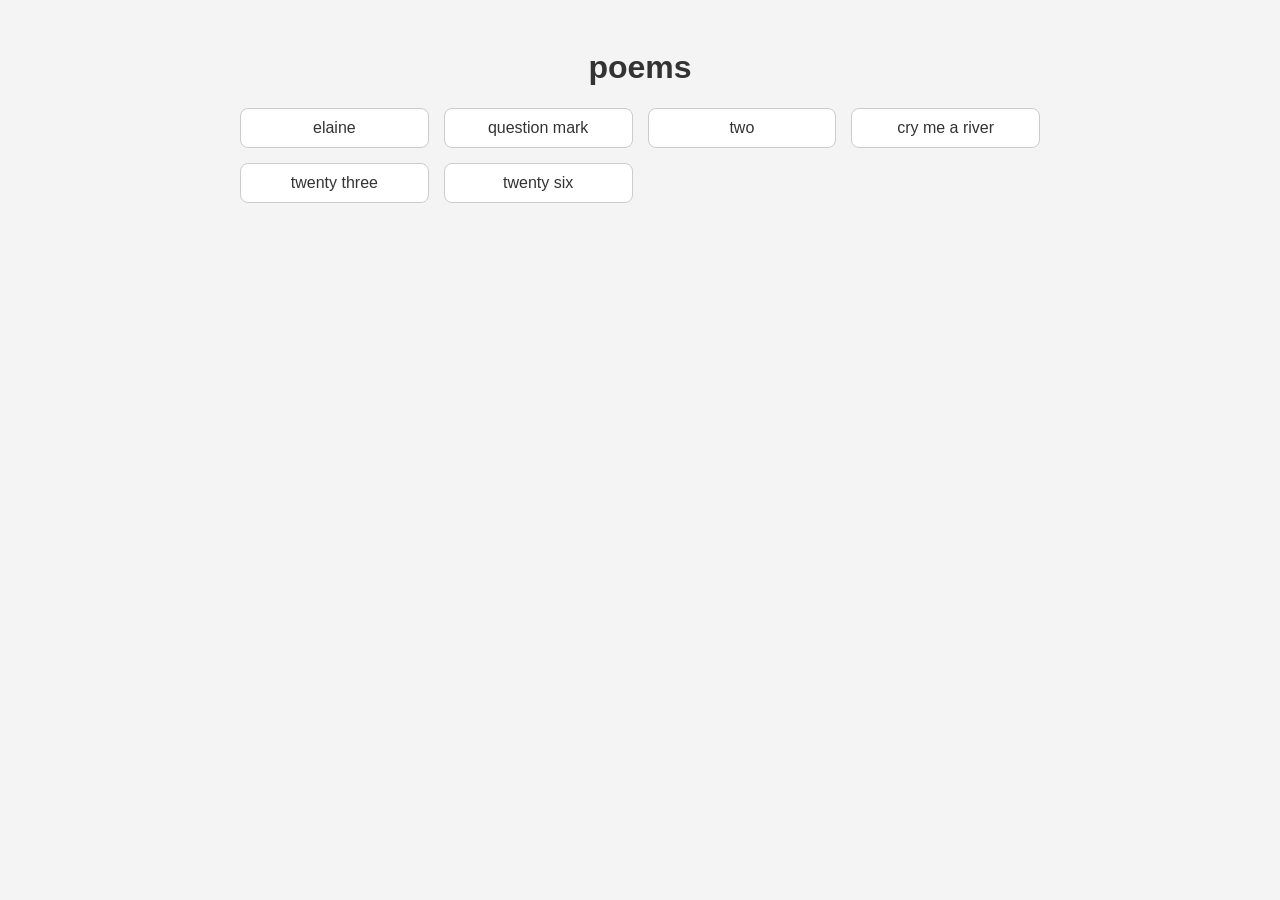
==== index.html @ e3d8b37f "finished poem page to send out as survey" ====
<!DOCTYPE html>
<html lang="en">
<head>
  <meta charset="UTF-8">
  <title>homepage</title>
  <link rel="stylesheet" href="style.css">
</head>
<body>
  <h1>poems</h1>
  <div class="link-grid">
    <ul>
      <li><a href="page5.html">elaine</a></li>
      <li><a href="page6.html">question mark</a></li>
      <li><a href="page9.html">two</a></li>
      <li><a href="page13.html">cry me a river</a></li>
      <li><a href="page16.html">twenty three</a></li>
      <li><a href="page18.html">twenty six</a></li>
    </ul>
  </div>
</body>
</html>
---- style.css ----
body {
    font-family: Arial, sans-serif;
    padding: 20px;
    background-color: #f4f4f4;
    color: #333;
  }
  
  h1 {
    text-align: center;
  }
  
  ul {
    display: grid;
    grid-template-columns: repeat(auto-fill, minmax(150px, 1fr));
    gap: 15px;
    list-style: none;
    padding: 0;
    max-width: 800px;
    margin: 0 auto;
  }
  
  li a {
    display: block;
    padding: 10px;
    background: #fff;
    border: 1px solid #ccc;
    text-align: center;
    text-decoration: none;
    color: #333;
    border-radius: 8px;
    transition: background 0.3s ease;
  }
  
  li a:hover {
    background: #e0e0e0;
  }
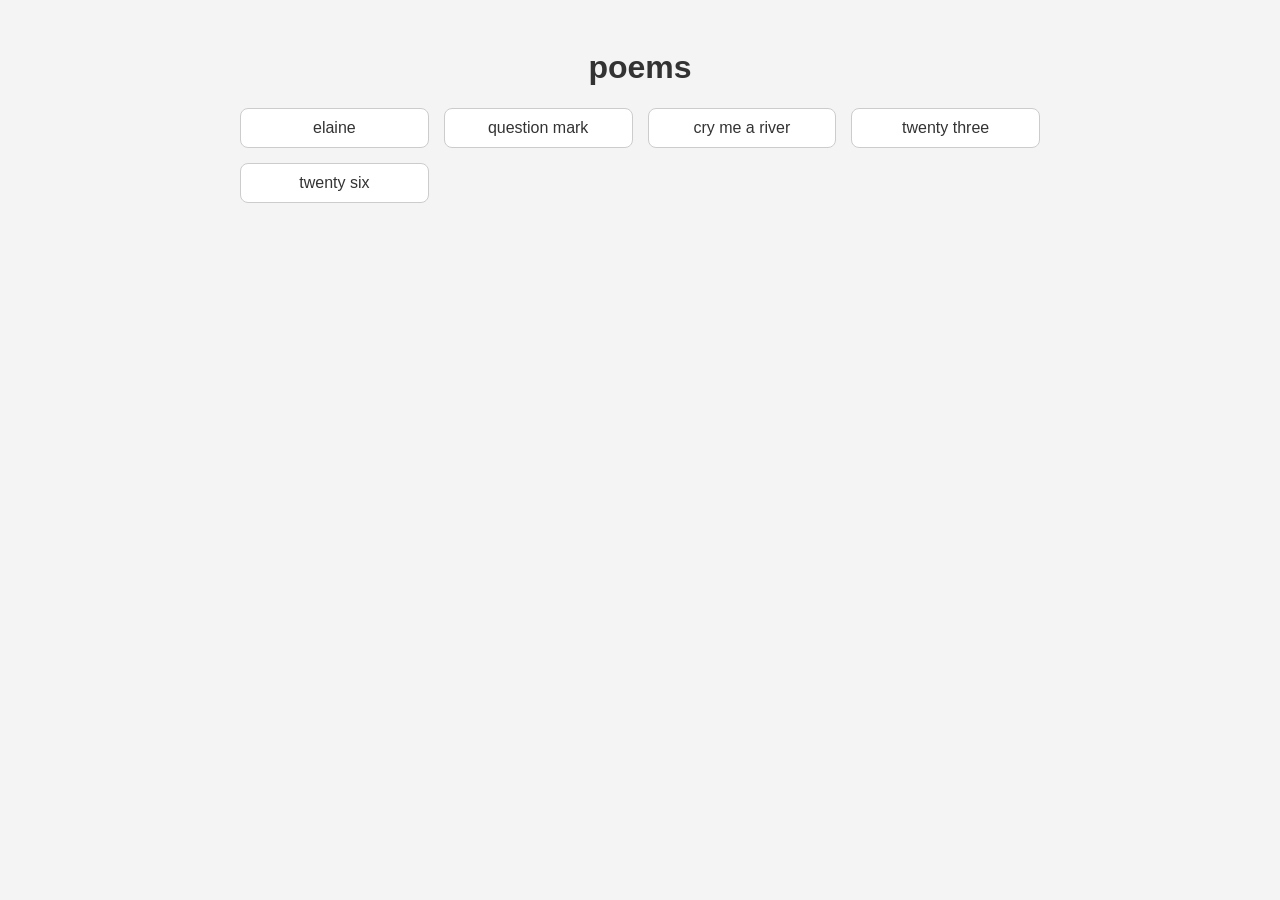
==== commit ab5dc93c: "getting rid of two" ====
--- a/index.html
+++ b/index.html
@@ -11,7 +11,6 @@
     <ul>
       <li><a href="page5.html">elaine</a></li>
       <li><a href="page6.html">question mark</a></li>
-      <li><a href="page9.html">two</a></li>
       <li><a href="page13.html">cry me a river</a></li>
       <li><a href="page16.html">twenty three</a></li>
       <li><a href="page18.html">twenty six</a></li>
